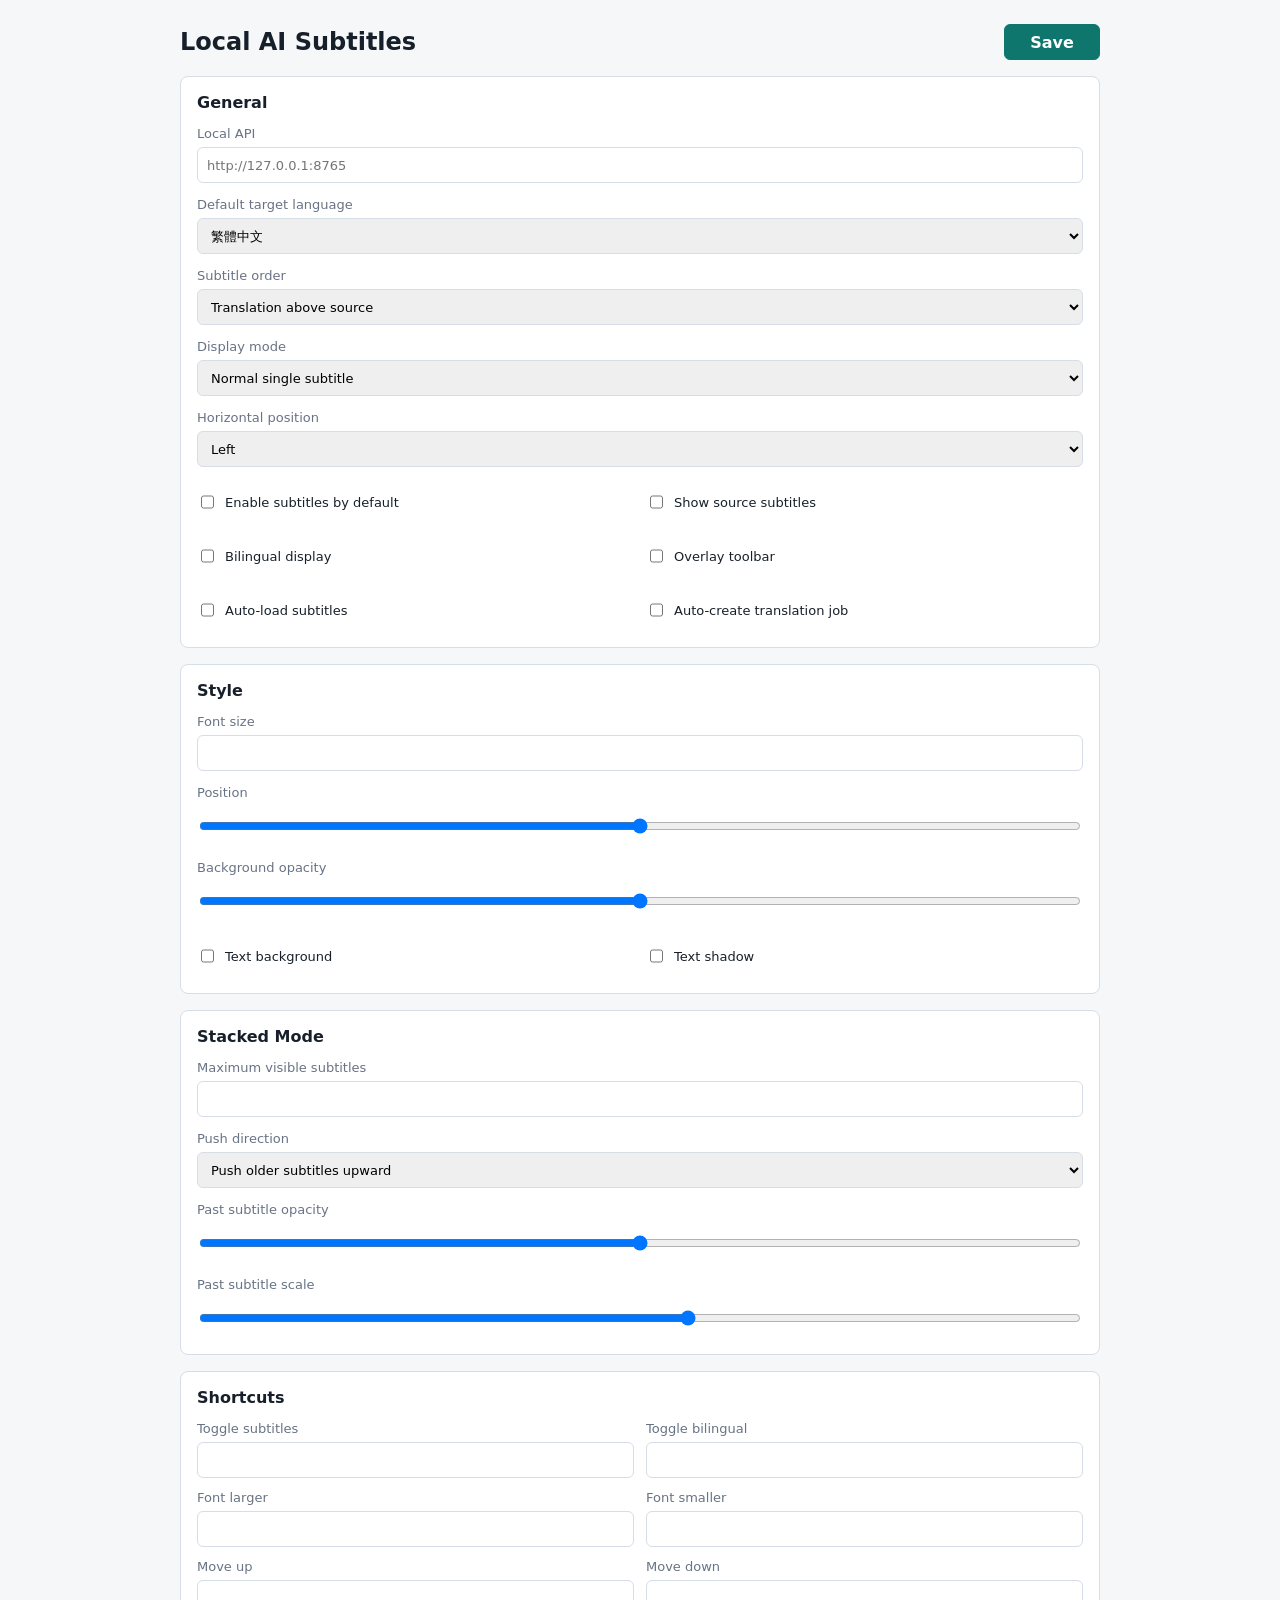
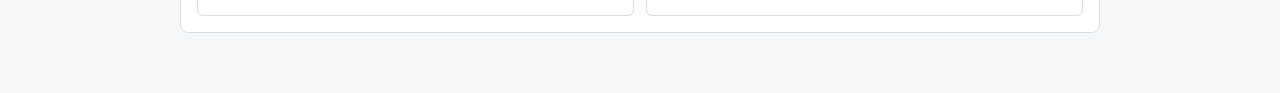
==== extension/options.html @ 6db5abc0 "init" ====
<!doctype html>
<html>
  <head>
    <meta charset="utf-8" />
    <title>Local AI Subtitles Options</title>
    <link rel="stylesheet" href="options.css" />
  </head>
  <body>
    <main>
      <header>
        <h1>Local AI Subtitles</h1>
        <button id="save">Save</button>
      </header>

      <section>
        <h2>General</h2>
        <label>Local API <input id="apiBase" placeholder="http://127.0.0.1:8765" /></label>
        <label>Default target language <select id="language"></select></label>
        <label>Subtitle order
          <select id="order">
            <option value="translation-first">Translation above source</option>
            <option value="source-first">Source above translation</option>
          </select>
        </label>
        <label>Display mode
          <select id="displayMode">
            <option value="normal">Normal single subtitle</option>
            <option value="stack">Stacked rolling subtitles</option>
          </select>
        </label>
        <label>Horizontal position
          <select id="horizontalPosition">
            <option value="left">Left</option>
            <option value="center">Center</option>
            <option value="right">Right</option>
          </select>
        </label>
        <div class="check-grid">
          <label class="check"><input id="enabled" type="checkbox" /> Enable subtitles by default</label>
          <label class="check"><input id="showSource" type="checkbox" /> Show source subtitles</label>
          <label class="check"><input id="bilingual" type="checkbox" /> Bilingual display</label>
          <label class="check"><input id="toolbar" type="checkbox" /> Overlay toolbar</label>
          <label class="check"><input id="autoLoad" type="checkbox" /> Auto-load subtitles</label>
          <label class="check"><input id="autoCreateJob" type="checkbox" /> Auto-create translation job</label>
        </div>
      </section>

      <section>
        <h2>Style</h2>
        <label>Font size <input id="fontSize" type="number" min="16" max="72" /></label>
        <label>Position <input id="verticalPosition" type="range" min="4" max="40" /></label>
        <label>Background opacity <input id="backgroundOpacity" type="range" min="0" max="1" step="0.05" /></label>
        <div class="check-grid">
          <label class="check"><input id="background" type="checkbox" /> Text background</label>
          <label class="check"><input id="shadow" type="checkbox" /> Text shadow</label>
        </div>
      </section>

      <section>
        <h2>Stacked Mode</h2>
        <label>Maximum visible subtitles <input id="stackMaxItems" type="number" min="1" max="8" /></label>
        <label>Push direction
          <select id="stackDirection">
            <option value="up">Push older subtitles upward</option>
            <option value="down">Push older subtitles downward</option>
          </select>
        </label>
        <label>Past subtitle opacity <input id="stackPastOpacity" type="range" min="0.1" max="1" step="0.05" /></label>
        <label>Past subtitle scale <input id="stackPastScale" type="range" min="0.55" max="1" step="0.05" /></label>
      </section>

      <section>
        <h2>Shortcuts</h2>
        <div class="shortcut-grid">
          <label>Toggle subtitles <input id="shortcutToggle" /></label>
          <label>Toggle bilingual <input id="shortcutMode" /></label>
          <label>Font larger <input id="shortcutFontUp" /></label>
          <label>Font smaller <input id="shortcutFontDown" /></label>
          <label>Move up <input id="shortcutUp" /></label>
          <label>Move down <input id="shortcutDown" /></label>
        </div>
      </section>

      <p id="status"></p>
    </main>
    <script src="settings.js"></script>
    <script src="options.js"></script>
  </body>
</html>
---- extension/options.css ----
* {
  box-sizing: border-box;
}

body {
  margin: 0;
  font-family: "Segoe UI", system-ui, sans-serif;
  background: #f6f7f9;
  color: #17202a;
}

main {
  width: min(920px, calc(100vw - 32px));
  margin: 0 auto;
  padding: 24px 0;
}

header {
  display: flex;
  align-items: center;
  justify-content: space-between;
  margin-bottom: 16px;
}

h1,
h2,
p {
  margin: 0;
}

h1 {
  font-size: 24px;
}

h2 {
  font-size: 16px;
}

section {
  display: grid;
  gap: 14px;
  margin-bottom: 16px;
  padding: 16px;
  border: 1px solid #d7dde6;
  border-radius: 8px;
  background: white;
}

label {
  display: grid;
  gap: 6px;
  font-size: 13px;
  color: #687385;
}

.check {
  display: flex;
  align-items: center;
  gap: 8px;
  color: #17202a;
}

.check-grid,
.shortcut-grid {
  display: grid;
  grid-template-columns: repeat(2, minmax(0, 1fr));
  gap: 12px;
}

input,
select,
button {
  min-height: 36px;
  border: 1px solid #d7dde6;
  border-radius: 6px;
  padding: 7px 9px;
  font: inherit;
}

input[type="range"] {
  padding: 0;
}

button {
  min-width: 96px;
  cursor: pointer;
  background: #0f766e;
  color: white;
  border-color: #0f766e;
  font-weight: 600;
}

#status {
  min-height: 20px;
  color: #0f766e;
}

@media (max-width: 720px) {
  .check-grid,
  .shortcut-grid {
    grid-template-columns: 1fr;
  }
}
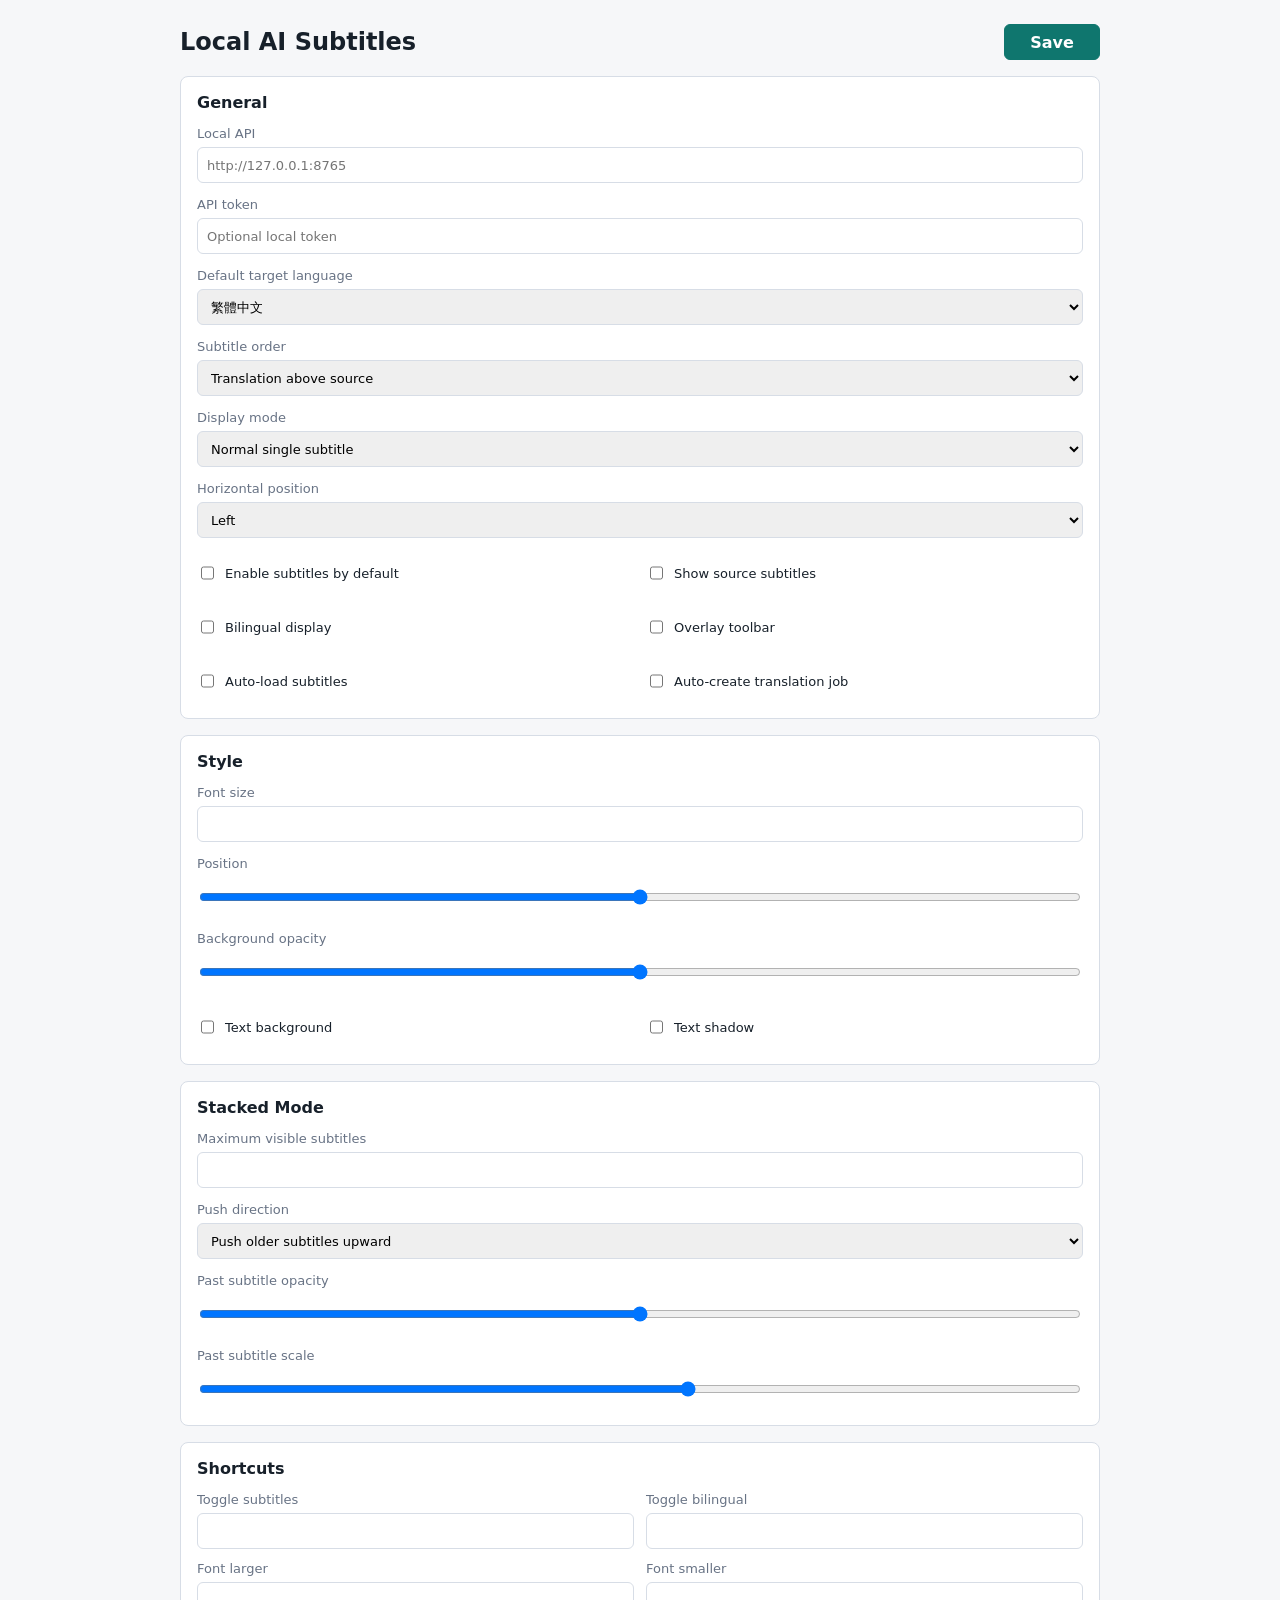
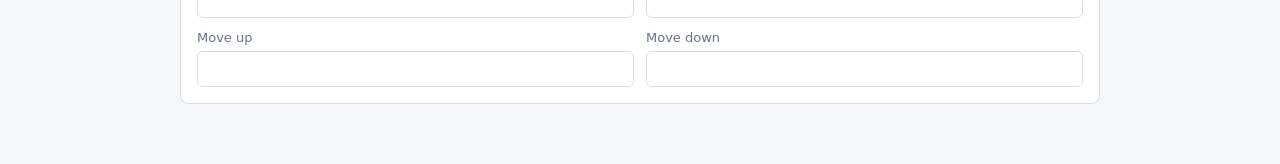
==== commit 439c6a28: "Add API auth, job deletion, pipeline fingerprinting" ====
--- a/extension/options.html
+++ b/extension/options.html
@@ -15,6 +15,7 @@
       <section>
         <h2>General</h2>
         <label>Local API <input id="apiBase" placeholder="http://127.0.0.1:8765" /></label>
+        <label>API token <input id="apiToken" type="password" placeholder="Optional local token" /></label>
         <label>Default target language <select id="language"></select></label>
         <label>Subtitle order
           <select id="order">
